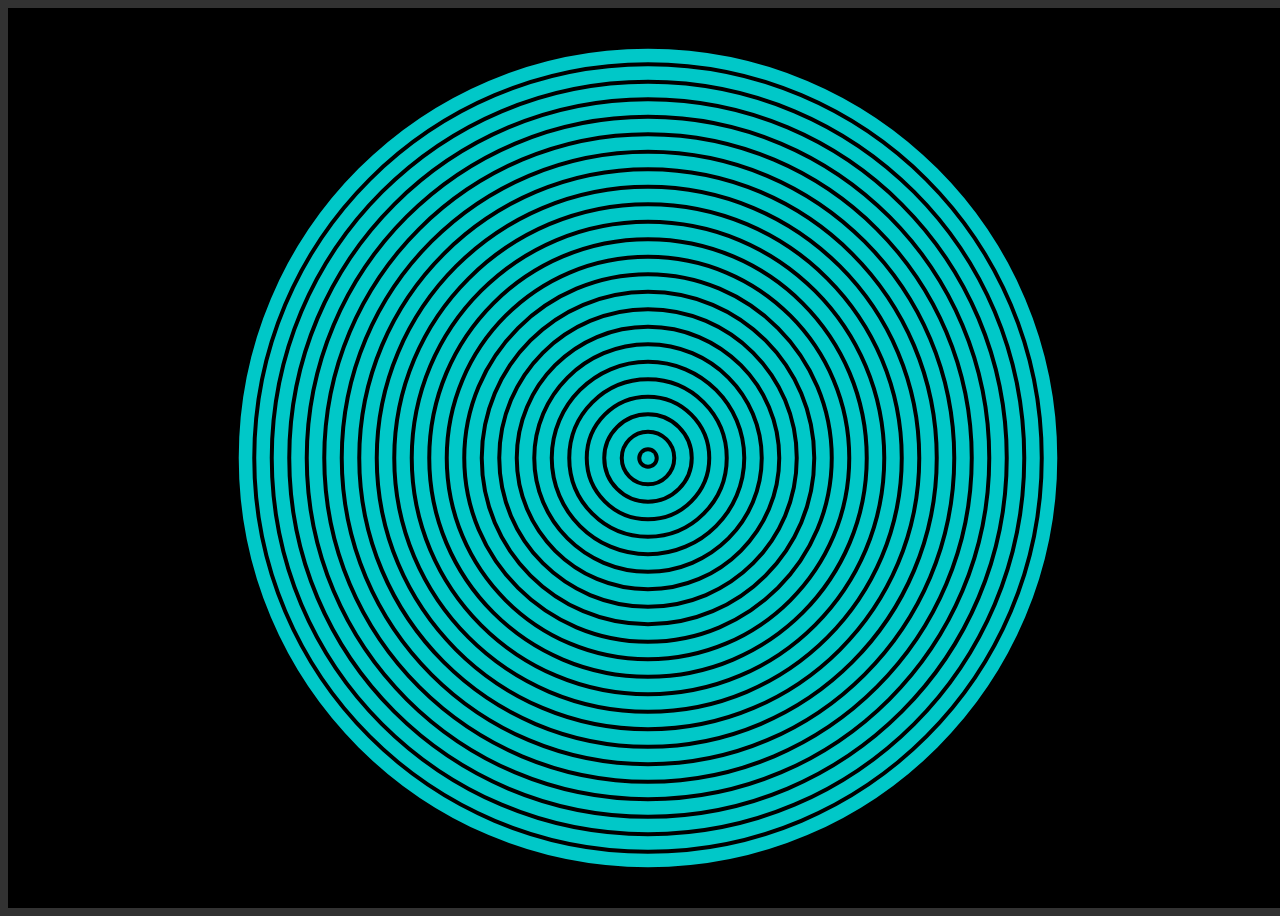
==== P3/2/index.html @ 5653f6ef "lots of new work- good job Anna!" ====
<!DOCTYPE html>

<html>
    <head>
        <meta name="viewport" width=device-width, initial-scale=1.0, maximum-scale=1.0, user-scalable=0>
        <title>Vizzzz 2</title>
        <script src="p5_lib/p5.min.js"></script>
        <!-- <script src='https://cdnjs.cloudflare.com/ajax/libs/p5.js/0.5.7/p5.min.js'></script> -->

        <link rel="stylesheet" href="style.css">

        <!-- <script language="javascript" type="text/javascript" src="../p5.sound.js"></script> -->
        <script src="p5_lib/p5.dom.min.js"></script>
        <script src="p5_lib/p5.sound.min.js"></script>
        <script src="2.js"></script>


        <!-- <style> body {padding: 0; margin: 0;} </style> -->
    </head>
    <body>
    </body>
</html>
---- P3/2/style.css ----
body {
  background: #323232;
}

canvas {
  display: block;
  margin: auto;
}
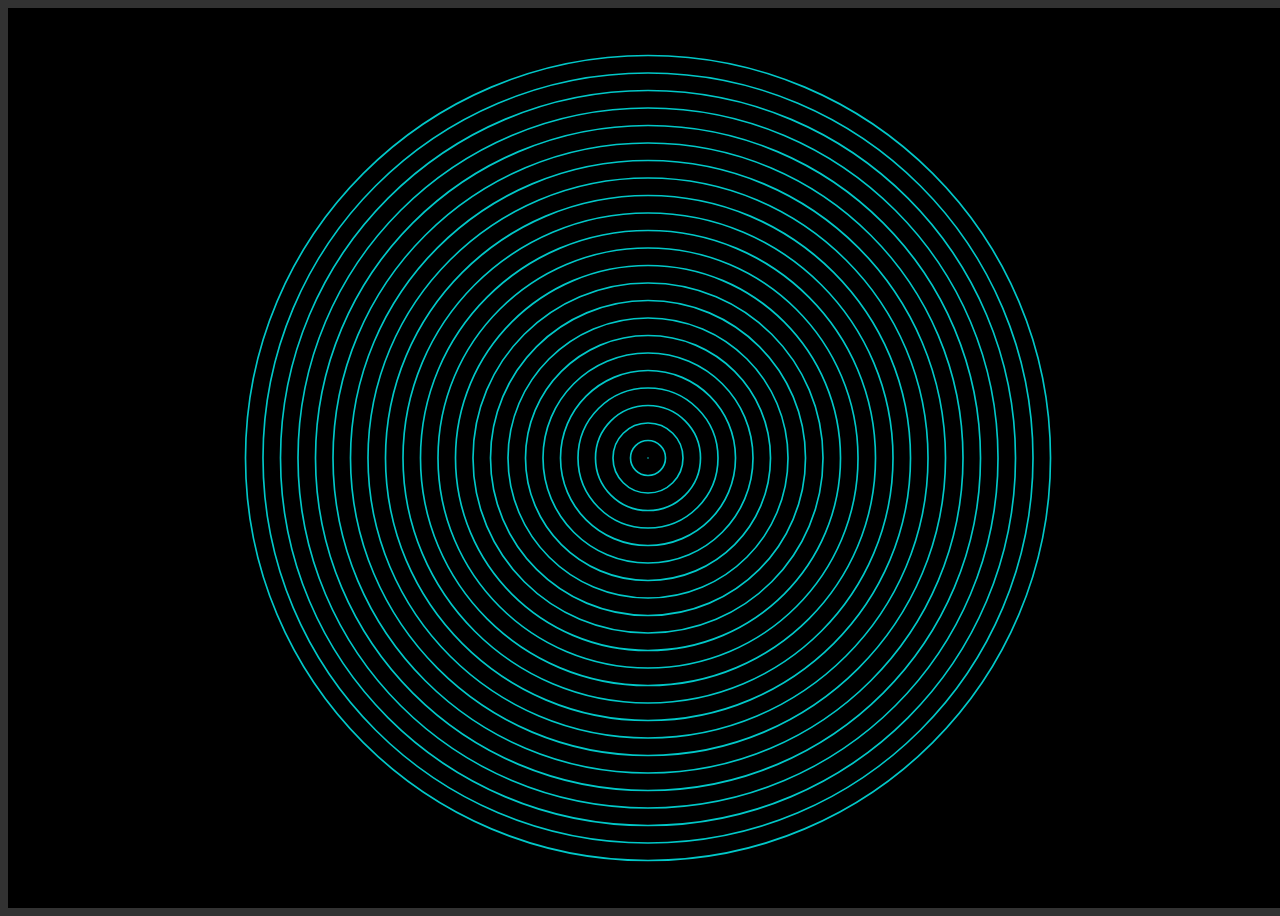
==== commit 9d5bef74: "Updates 4/18/18" ====
--- a/P3/2/index.html
+++ b/P3/2/index.html
@@ -1,22 +1,25 @@
 <!DOCTYPE html>
 
 <html>
-    <head>
-        <meta name="viewport" width=device-width, initial-scale=1.0, maximum-scale=1.0, user-scalable=0>
-        <title>Vizzzz 2</title>
-        <script src="p5_lib/p5.min.js"></script>
-        <!-- <script src='https://cdnjs.cloudflare.com/ajax/libs/p5.js/0.5.7/p5.min.js'></script> -->
 
-        <link rel="stylesheet" href="style.css">
+<head>
+  <meta name="viewport" width=device-width, initial-scale=1.0, maximum-scale=1.0, user-scalable=0>
+  <title>Vizzzz 2</title>
+  <script src="p5_lib/p5.min.js"></script>
+  <!-- <script src='https://cdnjs.cloudflare.com/ajax/libs/p5.js/0.5.7/p5.min.js'></script> -->
 
-        <!-- <script language="javascript" type="text/javascript" src="../p5.sound.js"></script> -->
-        <script src="p5_lib/p5.dom.min.js"></script>
-        <script src="p5_lib/p5.sound.min.js"></script>
-        <script src="2.js"></script>
+  <link rel="stylesheet" href="style.css">
+
+  <!-- <script language="javascript" type="text/javascript" src="../p5.sound.js"></script> -->
+  <script src="p5_lib/p5.dom.min.js"></script>
+  <script src="p5_lib/p5.sound.min.js"></script>
+  <script src="2.js"></script>
 
 
-        <!-- <style> body {padding: 0; margin: 0;} </style> -->
-    </head>
-    <body>
-    </body>
-</html>
+  <!-- <style> body {padding: 0; margin: 0;} </style> -->
+</head>
+
+<body>
+</body>
+
+</html>
